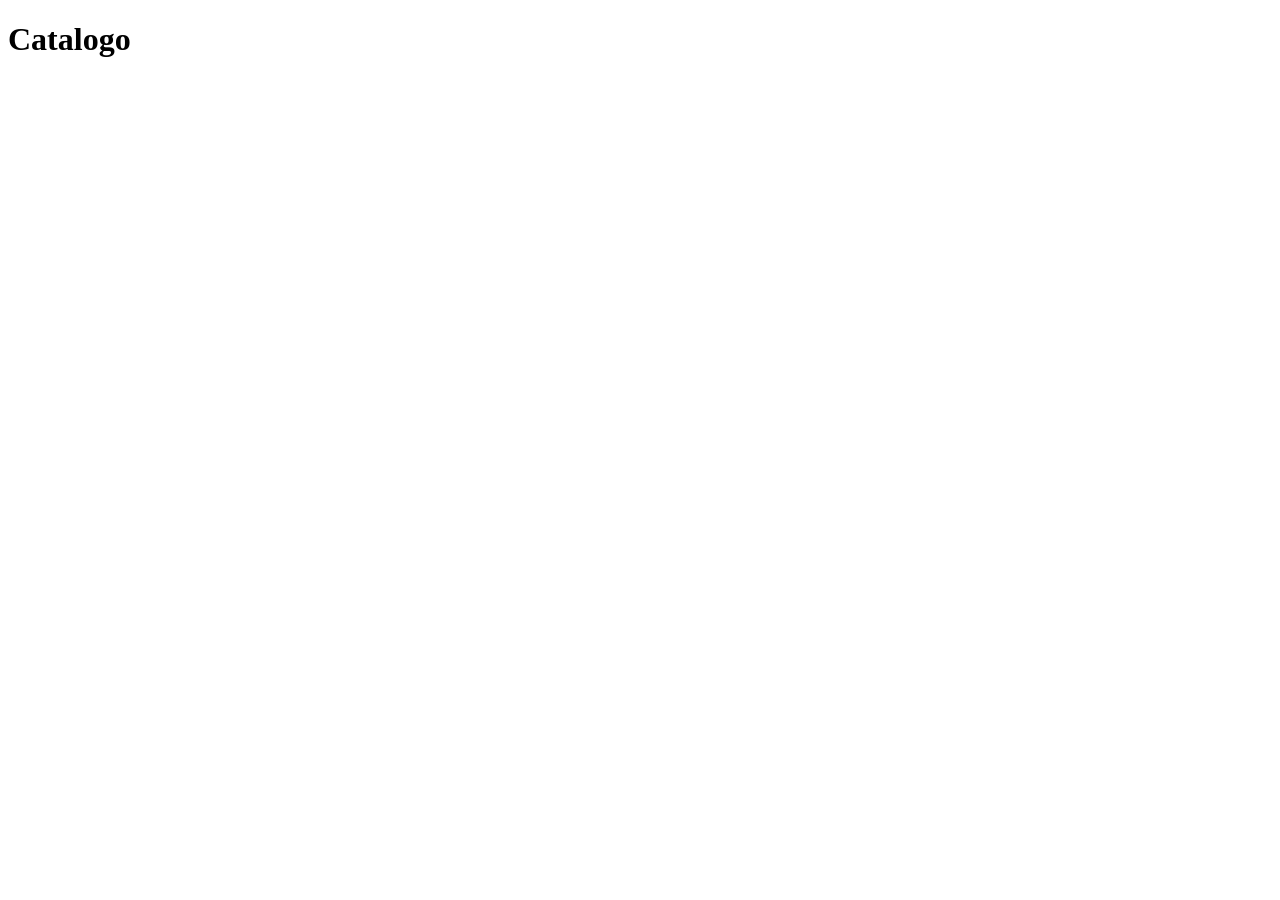
==== PaginaCatalogo.html @ a3337cde "Inicio de la pagina de catalogo" ====
<!DOCTYPE html>
<html lang="en">
<head>
    <meta charset="UTF-8">
    <meta name="viewport" content="width=device-width, initial-scale=1.0">
    <title>Document</title>
</head>
<body>
    <h1> Catalogo </h1>
</body>
</html>
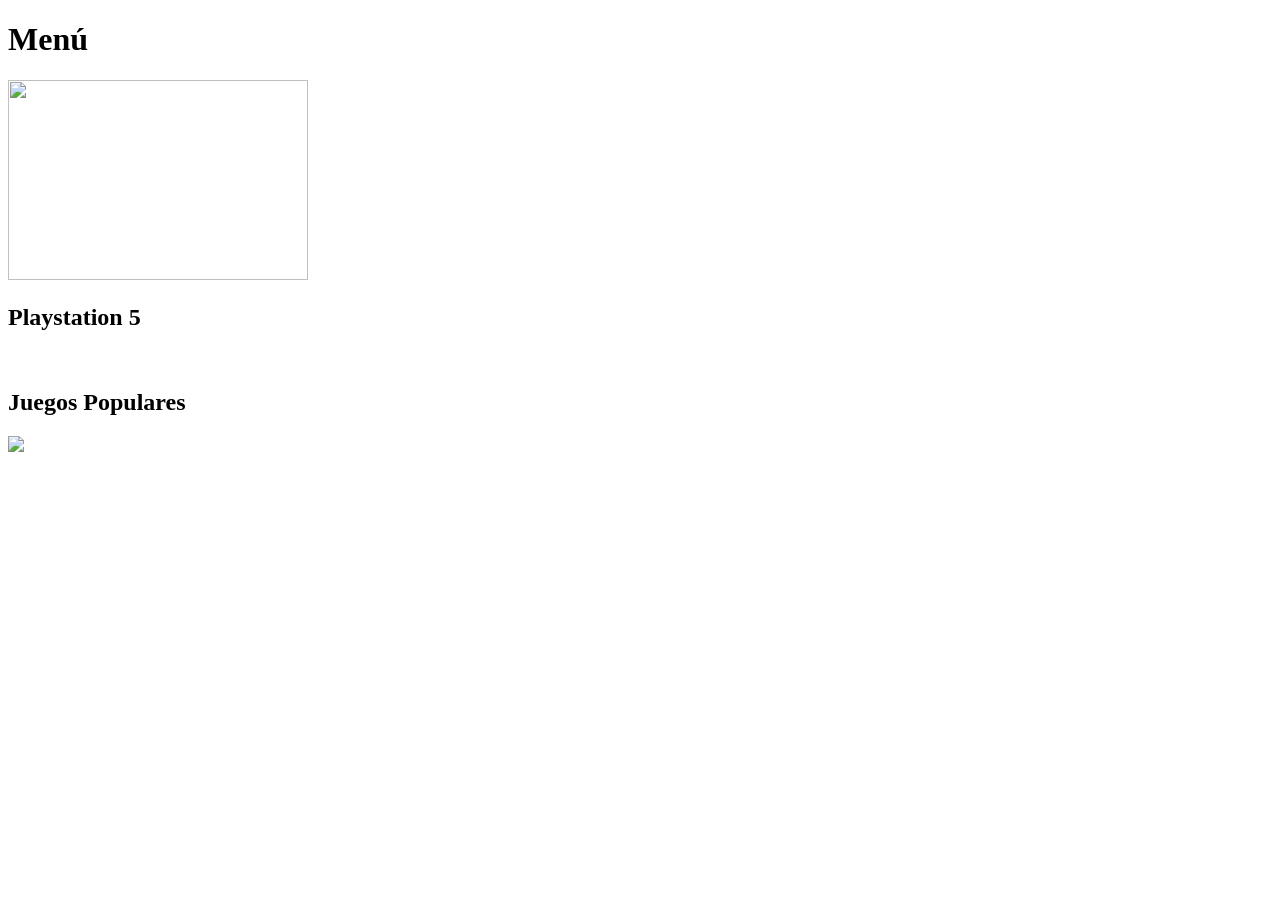
==== commit 90c9149d: "Add files via upload" ====
--- a/PaginaCatalogo.html
+++ b/PaginaCatalogo.html
@@ -1,11 +1,20 @@
-<!DOCTYPE html>
-<html lang="en">
-<head>
-    <meta charset="UTF-8">
-    <meta name="viewport" content="width=device-width, initial-scale=1.0">
-    <title>Document</title>
-</head>
-<body>
-    <h1> Catalogo </h1>
-</body>
+<!DOCTYPE html>
+<html lang="en">
+<head>
+    <meta charset="UTF-8">
+    <meta name="viewport" content="width=device-width, initial-scale=1.0">
+    <title>Document</title>
+</head>
+<body>
+    <h1> Menú </h1>
+    <div>
+     <img src="ImagenesMenu/play.jpg" height="200" width="300">   <br>
+     <h2> Playstation 5</h2>
+     
+     <br>
+     <h2> Juegos Populares</h2>
+       <img src="ImagenesMenu/images.jpg">
+    </div>
+
+</body>
 </html>
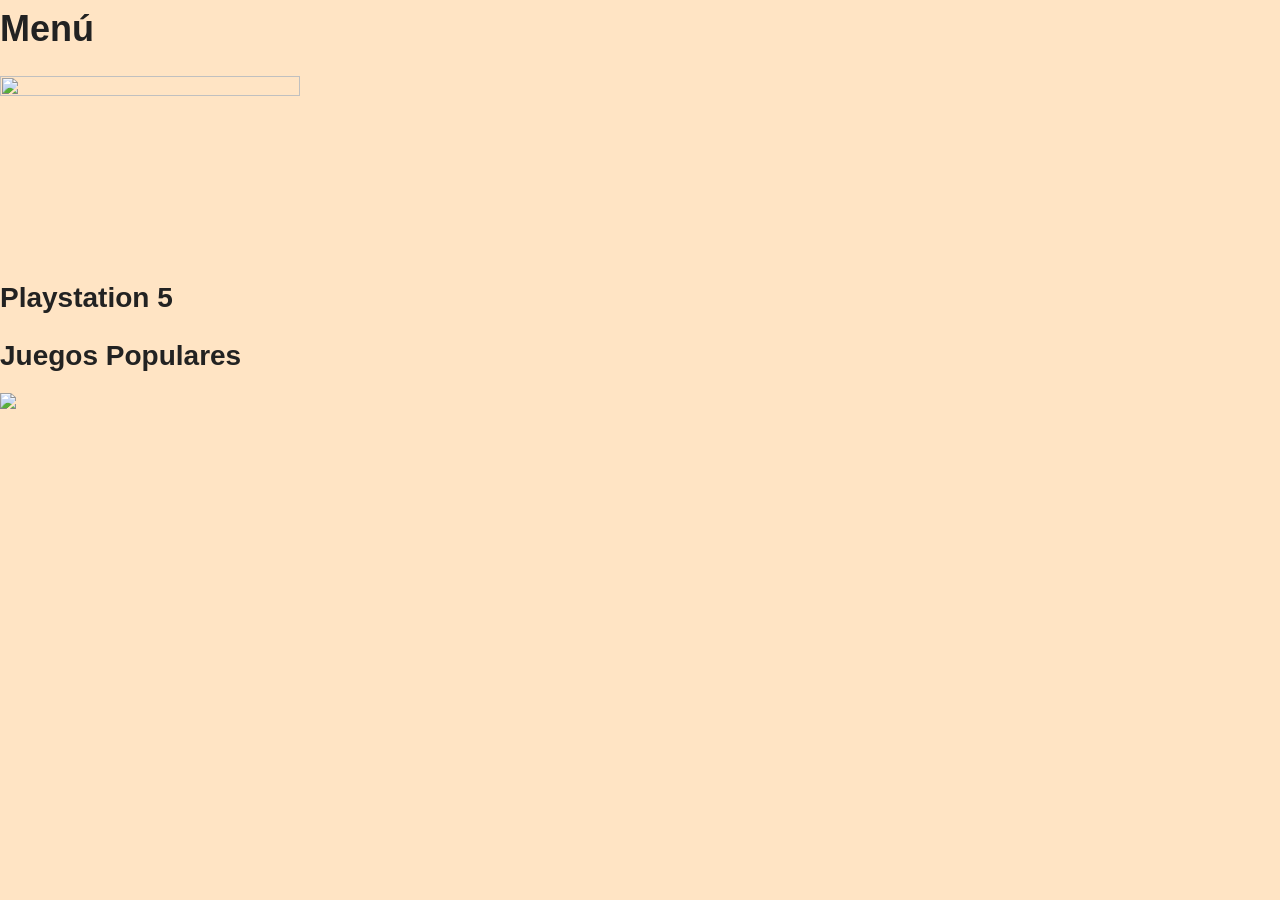
==== commit 101f8382: "se hace un cambio en el css" ====
--- a/PaginaCatalogo.html
+++ b/PaginaCatalogo.html
@@ -4,14 +4,15 @@
     <meta charset="UTF-8">
     <meta name="viewport" content="width=device-width, initial-scale=1.0">
     <title>Document</title>
+    <link rel="stylesheet" href="cssProductos.css">
 </head>
 <body>
     <h1> Menú </h1>
+    
     <div>
-     <img src="ImagenesMenu/play.jpg" height="200" width="300">   <br>
+     <img src="ImagenesMenu/play.jpg" height="200" width="300">  
      <h2> Playstation 5</h2>
      
-     <br>
      <h2> Juegos Populares</h2>
        <img src="ImagenesMenu/images.jpg">
     </div>
--- a/cssProductos.css
+++ b/cssProductos.css
@@ -0,0 +1,83 @@
+* {
+  margin: 0;
+  padding: 0;
+  box-sizing: border-box;
+}
+
+body {
+  font-family: 'Segoe UI', Tahoma, Geneva, Verdana, sans-serif;
+  font-size: 16px;
+  line-height: 1.6;
+  background-color: bisque;
+  color: black;
+}
+
+header{
+    color: blue;
+    
+}
+
+h1, h2, h3, h4, h5, h6 {
+  font-weight: 600;
+  margin-bottom: 0.5em;
+  color: #222;
+}
+
+h1 { font-size: 2.25rem; }
+h2 { font-size: 1.75rem; }
+h3 { font-size: 1.5rem; }
+h4 { font-size: 1.25rem; }
+h5 { font-size: 1rem; }
+h6 { font-size: 0.875rem; }
+
+p {
+  margin-bottom: 1em;
+}
+
+a {
+  color: black;
+  text-decoration: none;
+}
+
+a:hover {
+  text-decoration: underline;
+}
+
+img {
+  max-width: 300px;
+  height: auto;
+  display: block;
+}
+
+
+table {
+  width: 100%;
+  border-collapse: collapse;
+  margin: 1em 0;
+}
+
+
+/* ==== CONTENEDOR ==== */
+.container {
+  max-width: 1200px;
+  margin: 0 auto;
+  padding: 1em;
+}
+
+/* ==== UTILIDADES ==== */
+.text-center {
+  text-align: center;
+}
+.mt-1 { margin-top: 1em; }
+.mb-1 { margin-bottom: 1em; }
+.mt-2 { margin-top: 2em; }
+.mb-2 { margin-bottom: 2em; }
+
+/* ==== FOOTER ==== */
+footer {
+  margin-top: 2em;
+  padding: 1em;
+  background-color: #eee;
+  text-align: center;
+  font-size: 0.9rem;
+}
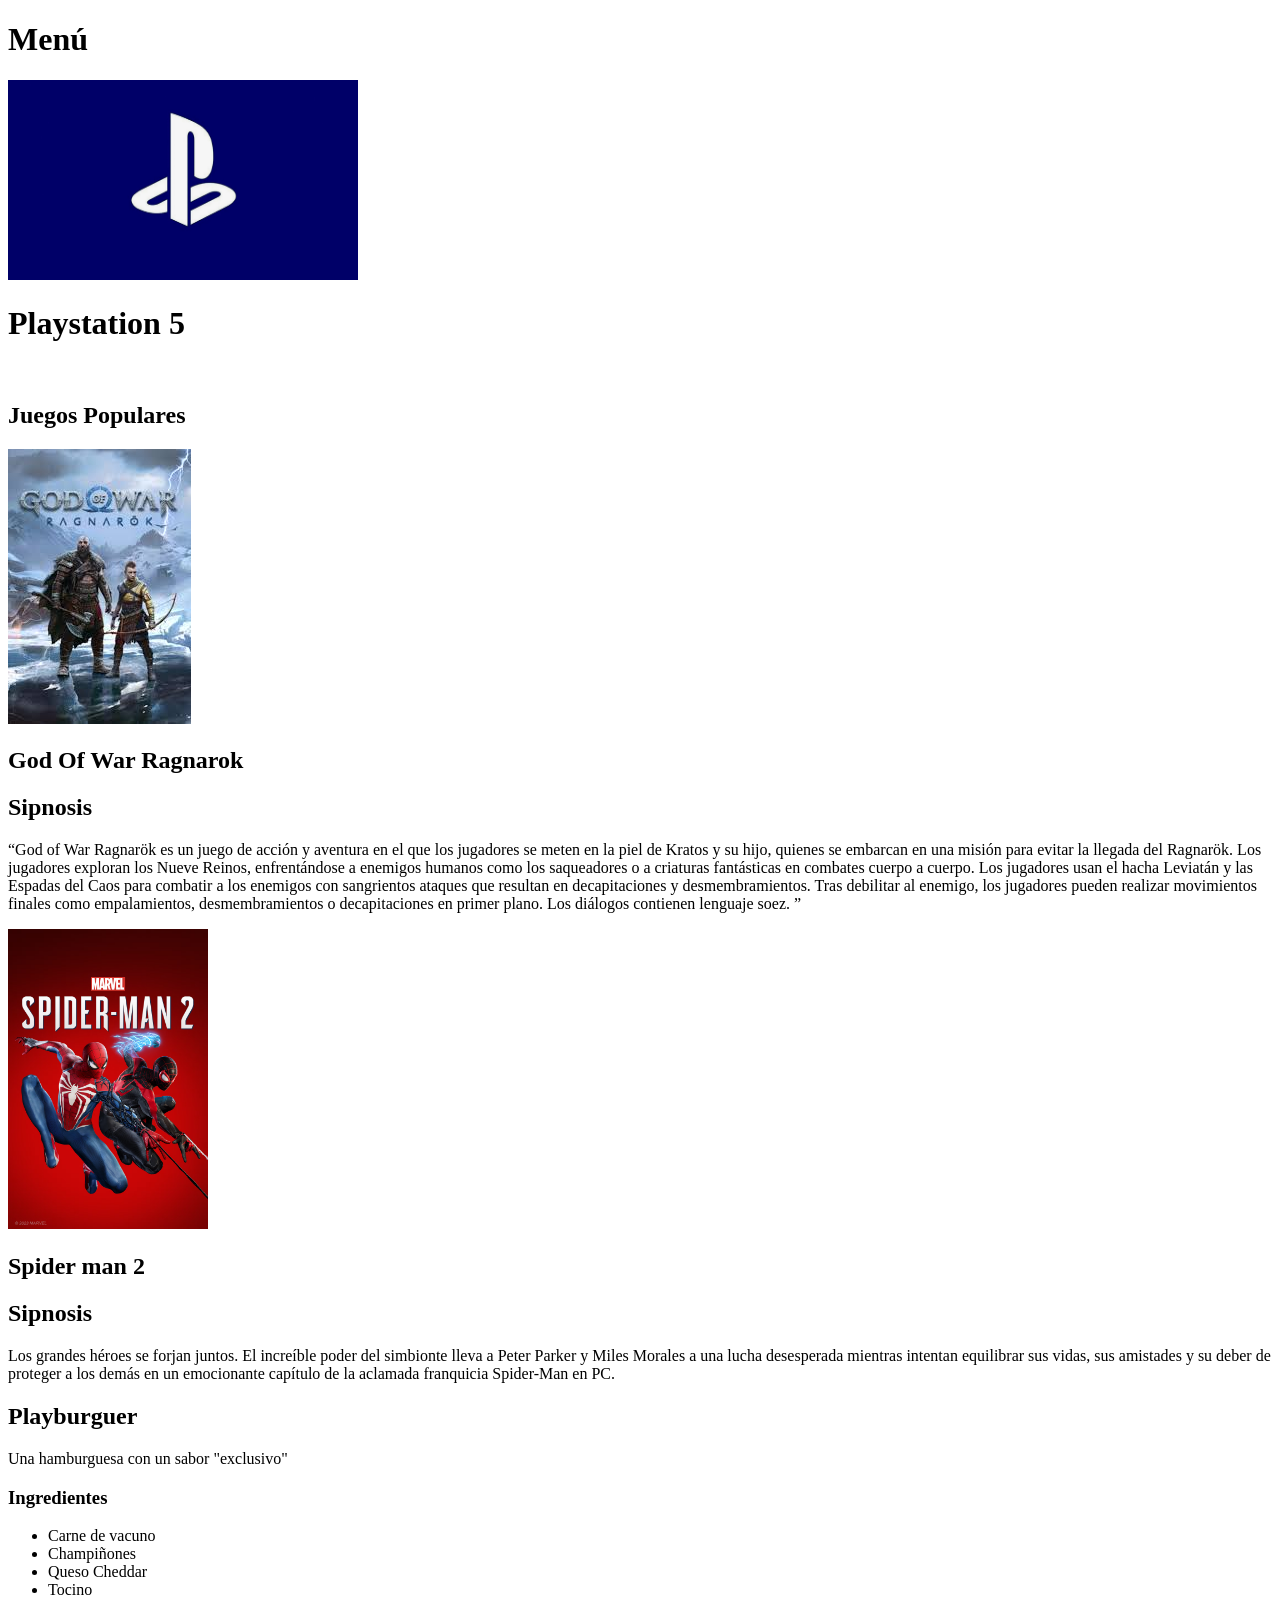
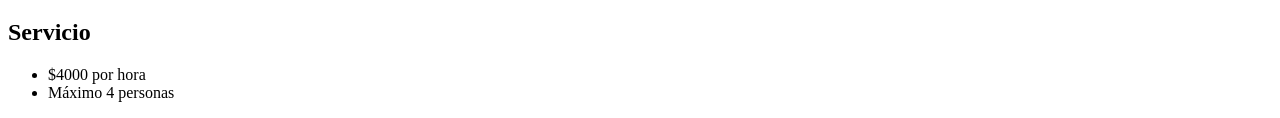
==== commit 3ae16f46: "Creacion del menu de Playstation" ====
--- a/PaginaCatalogo.html
+++ b/PaginaCatalogo.html
@@ -1,21 +1,44 @@
-<!DOCTYPE html>
-<html lang="en">
-<head>
-    <meta charset="UTF-8">
-    <meta name="viewport" content="width=device-width, initial-scale=1.0">
-    <title>Document</title>
-    <link rel="stylesheet" href="cssProductos.css">
-</head>
-<body>
-    <h1> Menú </h1>
-    
-    <div>
-     <img src="ImagenesMenu/play.jpg" height="200" width="300">  
-     <h2> Playstation 5</h2>
-     
-     <h2> Juegos Populares</h2>
-       <img src="ImagenesMenu/images.jpg">
-    </div>
-
-</body>
+<!DOCTYPE html>
+<html lang="en">
+<head>
+    <meta charset="UTF-8">
+    <meta name="viewport" content="width=device-width, initial-scale=1.0">
+    <title>Document</title>
+</head>
+<body>
+    <h1> Menú </h1>
+    <div>
+     <img src="ImagenesMenu/play.jpg" height="200" width="350">   <br>
+     <h1> Playstation 5</h1>
+     
+     <br>
+     <h2> Juegos Populares</h2>
+       <img src="ImagenesMenu/images (1).jpg">
+       <h2> God Of War Ragnarok</h2>
+       <h2>Sipnosis</h2> <p>“God of War Ragnarök es un juego de acción y aventura en el que los jugadores se meten en la piel de Kratos y su hijo, 
+        quienes se embarcan en una misión para evitar la llegada del Ragnarök. 
+        Los jugadores exploran los Nueve Reinos, enfrentándose a enemigos humanos como los saqueadores o a criaturas fantásticas en combates cuerpo a cuerpo. 
+        Los jugadores usan el hacha Leviatán y las Espadas del Caos para combatir a los enemigos con sangrientos ataques que resultan en decapitaciones y desmembramientos. Tras debilitar al enemigo, los jugadores pueden realizar movimientos finales como empalamientos, desmembramientos o decapitaciones en primer plano. Los diálogos contienen lenguaje soez. ”</p>
+    
+       <img src="ImagenesMenu/60eca3ac155247e21850c7d075d01ebf0f3f5dbf19ccd2a1.avif" height="300" widht="150">
+       <h2> Spider man 2</h2>
+       <h2>Sipnosis</h2> <p> Los grandes héroes se forjan juntos. El increíble poder del simbionte lleva a Peter Parker y Miles Morales a una lucha desesperada mientras intentan equilibrar sus vidas, sus amistades y su deber de proteger a los demás en un emocionante capítulo de la aclamada franquicia Spider-Man en PC.</p>
+ 
+    <h2> Playburguer</h2>
+    <p> Una hamburguesa con un sabor "exclusivo"</p>
+    <h3>Ingredientes</h2>
+  <ul>
+    <li>Carne de vacuno</li>
+    <li>Champiñones</li>
+    <li>Queso Cheddar</li>
+    <li>Tocino</li>
+  </ul>  
+  <h2>Servicio</h2>
+<ul> 
+    <li> $4000 por hora</li>
+    <li> Máximo 4 personas</li>
+</ul>    
+</div>
+
+</body>
 </html>
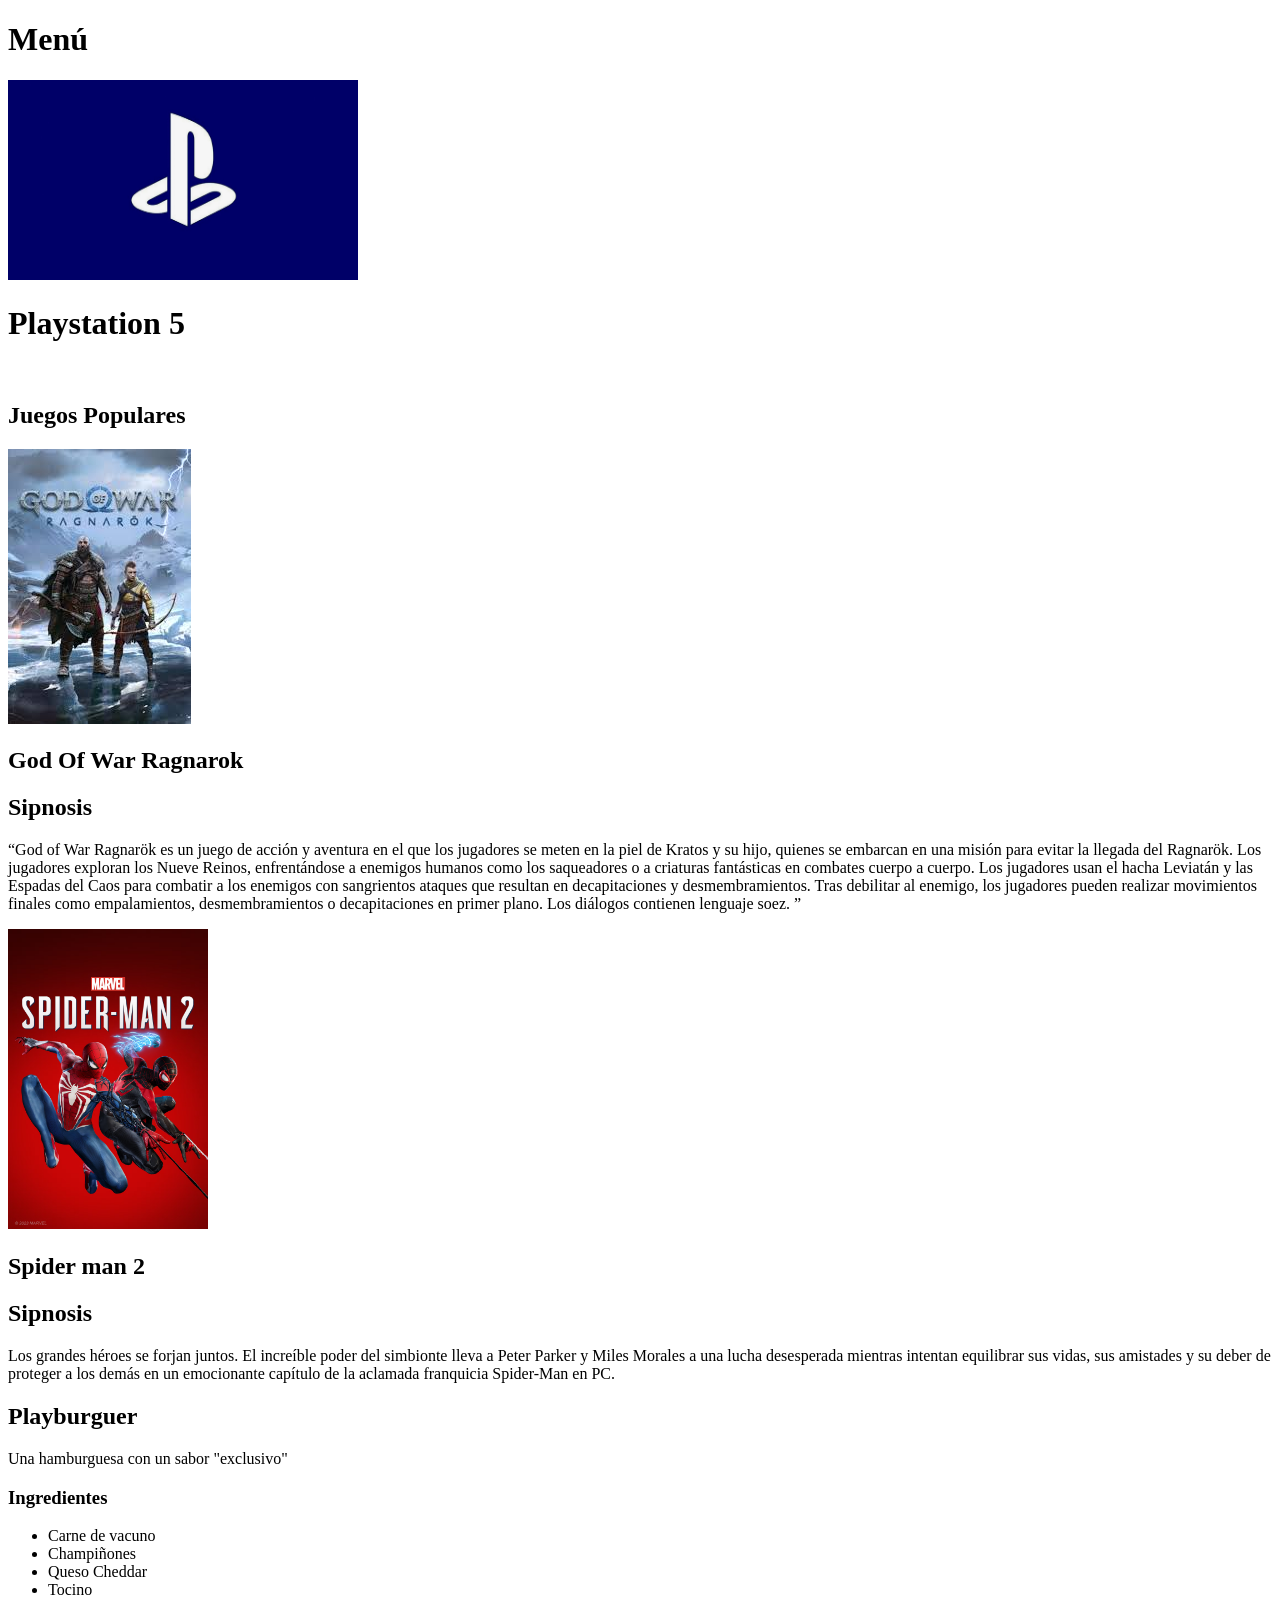
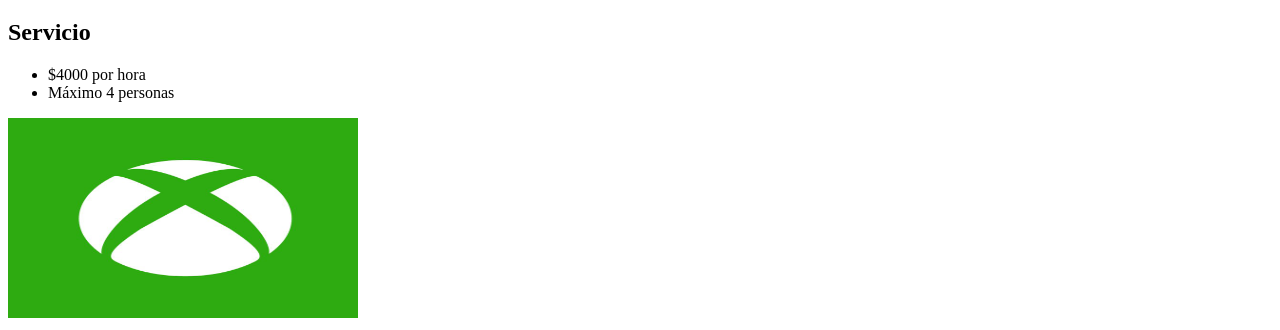
==== commit d35ddef5: "Inicio de menu de xbox" ====
--- a/PaginaCatalogo.html
+++ b/PaginaCatalogo.html
@@ -38,7 +38,11 @@
     <li> $4000 por hora</li>
     <li> Máximo 4 personas</li>
 </ul>    
+
 </div>
 
+<div>
+    <img src="ImagenesMenu/69af1b021e6fe4d37383f80cdaf0cc26.jpg" height="200" width="350">
+</div>
 </body>
 </html>
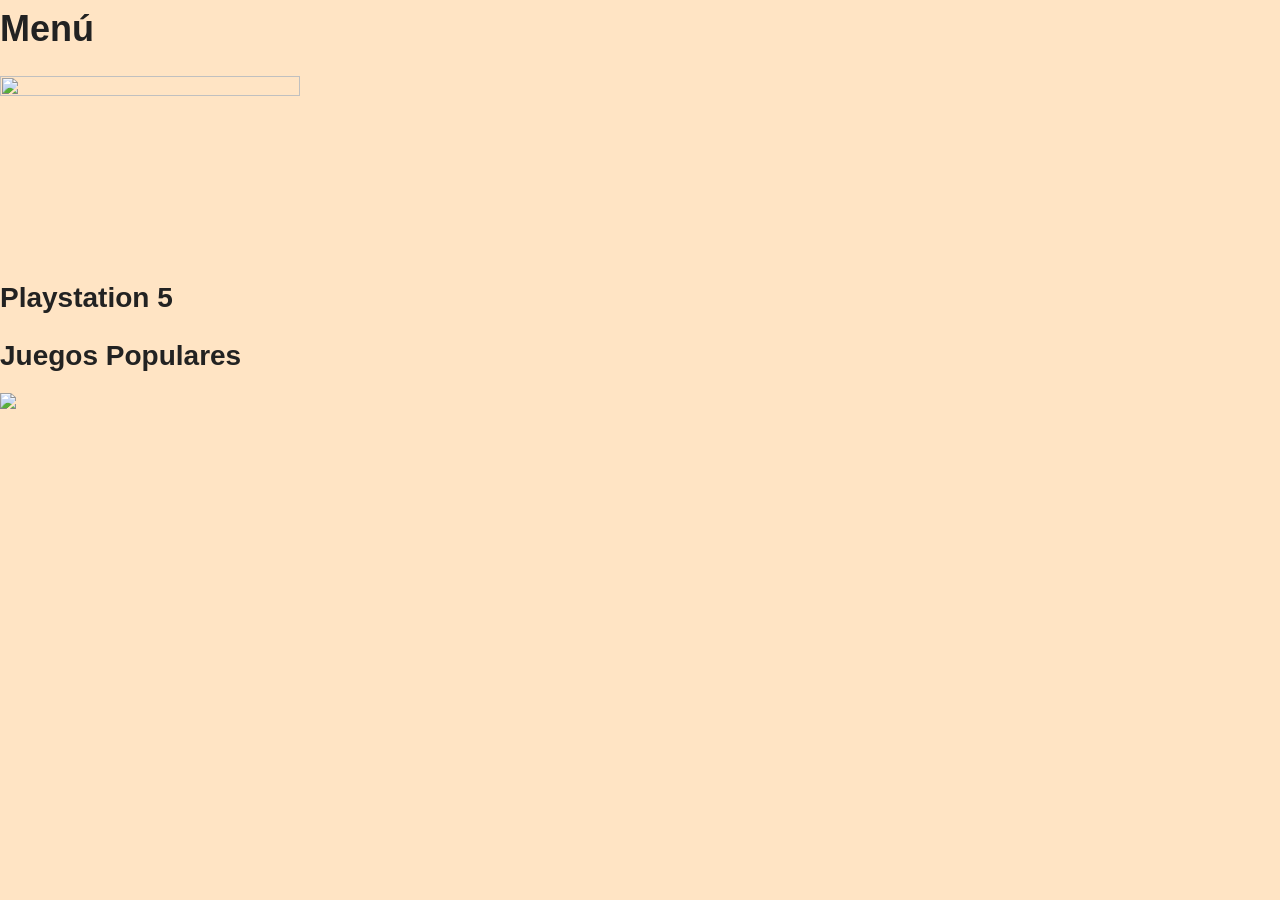
==== commit 6bf9d81e: "Merge 029c4459f5d535756cde1817985e3717cba77262 into aaf3c1e824e9f90b1680fec2c678a97993f431c0" ====
--- a/PaginaCatalogo.html
+++ b/PaginaCatalogo.html
@@ -1,48 +1,21 @@
-<!DOCTYPE html>
-<html lang="en">
-<head>
-    <meta charset="UTF-8">
-    <meta name="viewport" content="width=device-width, initial-scale=1.0">
-    <title>Document</title>
-</head>
-<body>
-    <h1> Menú </h1>
-    <div>
-     <img src="ImagenesMenu/play.jpg" height="200" width="350">   <br>
-     <h1> Playstation 5</h1>
-     
-     <br>
-     <h2> Juegos Populares</h2>
-       <img src="ImagenesMenu/images (1).jpg">
-       <h2> God Of War Ragnarok</h2>
-       <h2>Sipnosis</h2> <p>“God of War Ragnarök es un juego de acción y aventura en el que los jugadores se meten en la piel de Kratos y su hijo, 
-        quienes se embarcan en una misión para evitar la llegada del Ragnarök. 
-        Los jugadores exploran los Nueve Reinos, enfrentándose a enemigos humanos como los saqueadores o a criaturas fantásticas en combates cuerpo a cuerpo. 
-        Los jugadores usan el hacha Leviatán y las Espadas del Caos para combatir a los enemigos con sangrientos ataques que resultan en decapitaciones y desmembramientos. Tras debilitar al enemigo, los jugadores pueden realizar movimientos finales como empalamientos, desmembramientos o decapitaciones en primer plano. Los diálogos contienen lenguaje soez. ”</p>
-    
-       <img src="ImagenesMenu/60eca3ac155247e21850c7d075d01ebf0f3f5dbf19ccd2a1.avif" height="300" widht="150">
-       <h2> Spider man 2</h2>
-       <h2>Sipnosis</h2> <p> Los grandes héroes se forjan juntos. El increíble poder del simbionte lleva a Peter Parker y Miles Morales a una lucha desesperada mientras intentan equilibrar sus vidas, sus amistades y su deber de proteger a los demás en un emocionante capítulo de la aclamada franquicia Spider-Man en PC.</p>
- 
-    <h2> Playburguer</h2>
-    <p> Una hamburguesa con un sabor "exclusivo"</p>
-    <h3>Ingredientes</h2>
-  <ul>
-    <li>Carne de vacuno</li>
-    <li>Champiñones</li>
-    <li>Queso Cheddar</li>
-    <li>Tocino</li>
-  </ul>  
-  <h2>Servicio</h2>
-<ul> 
-    <li> $4000 por hora</li>
-    <li> Máximo 4 personas</li>
-</ul>    
-
-</div>
-
-<div>
-    <img src="ImagenesMenu/69af1b021e6fe4d37383f80cdaf0cc26.jpg" height="200" width="350">
-</div>
-</body>
+<!DOCTYPE html>
+<html lang="en">
+<head>
+    <meta charset="UTF-8">
+    <meta name="viewport" content="width=device-width, initial-scale=1.0">
+    <title>Document</title>
+    <link rel="stylesheet" href="cssProductos.css">
+</head>
+<body>
+    <h1> Menú </h1>
+    
+    <div>
+     <img src="ImagenesMenu/play.jpg" height="200" width="300">  
+     <h2> Playstation 5</h2>
+     
+     <h2> Juegos Populares</h2>
+       <img src="ImagenesMenu/images.jpg">
+    </div>
+
+</body>
 </html>
--- a/cssProductos.css
+++ b/cssProductos.css
@@ -0,0 +1,83 @@
+* {
+  margin: 0;
+  padding: 0;
+  box-sizing: border-box;
+}
+
+body {
+  font-family: 'Segoe UI', Tahoma, Geneva, Verdana, sans-serif;
+  font-size: 16px;
+  line-height: 1.6;
+  background-color: bisque;
+  color: black;
+}
+
+header{
+    color: blue;
+    
+}
+
+h1, h2, h3, h4, h5, h6 {
+  font-weight: 600;
+  margin-bottom: 0.5em;
+  color: #222;
+}
+
+h1 { font-size: 2.25rem; }
+h2 { font-size: 1.75rem; }
+h3 { font-size: 1.5rem; }
+h4 { font-size: 1.25rem; }
+h5 { font-size: 1rem; }
+h6 { font-size: 0.875rem; }
+
+p {
+  margin-bottom: 1em;
+}
+
+a {
+  color: black;
+  text-decoration: none;
+}
+
+a:hover {
+  text-decoration: underline;
+}
+
+img {
+  max-width: 300px;
+  height: auto;
+  display: block;
+}
+
+
+table {
+  width: 100%;
+  border-collapse: collapse;
+  margin: 1em 0;
+}
+
+
+/* ==== CONTENEDOR ==== */
+.container {
+  max-width: 1200px;
+  margin: 0 auto;
+  padding: 1em;
+}
+
+/* ==== UTILIDADES ==== */
+.text-center {
+  text-align: center;
+}
+.mt-1 { margin-top: 1em; }
+.mb-1 { margin-bottom: 1em; }
+.mt-2 { margin-top: 2em; }
+.mb-2 { margin-bottom: 2em; }
+
+/* ==== FOOTER ==== */
+footer {
+  margin-top: 2em;
+  padding: 1em;
+  background-color: #eee;
+  text-align: center;
+  font-size: 0.9rem;
+}
